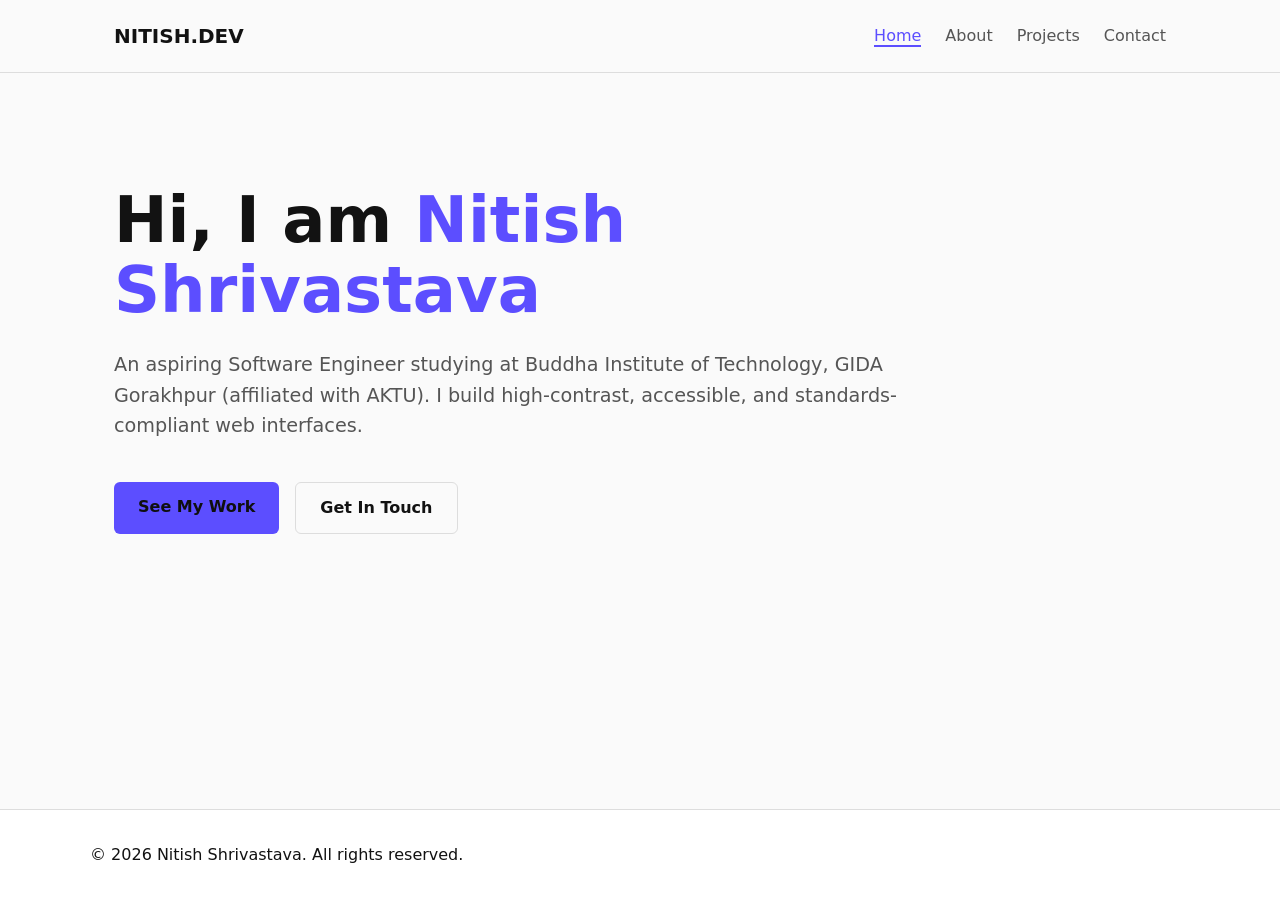
==== index.html @ 936f1f9f "Add files via upload" ====
<!DOCTYPE html>
<html lang="en">
<head>
  <meta charset="UTF-8">
  <meta name="viewport" content="width=device-width, initial-scale=1.0">
  <title>Home | Nitish Shrivastava</title>
  <meta name="description" content="Portfolio of Nitish Shrivastava, Aspiring Frontend Developer from Buddha Institute of Technology. Focused on accessible, semantic HTML5 design.">
  <meta name="keywords" content="Nitish Shrivastava, Frontend Developer, Buddha Institute of Technology, AKTU, Web Developer Portfolio">
  <meta name="robots" content="index, follow">
  <link rel="stylesheet" href="styles.css">
</head>
<body>

  <a href="#main-content" class="skip-link">Skip to main content</a>

  <header class="site-header" role="banner">
    <nav class="nav-container" role="navigation" aria-label="Main Navigation">
      <a href="index.html" class="site-logo">NITISH.DEV</a>
      <ul class="nav-list">
        <li><a href="index.html" class="nav-link" aria-current="page">Home</a></li>
        <li><a href="about.html" class="nav-link">About</a></li>
        <li><a href="projects.html" class="nav-link">Projects</a></li>
        <li><a href="contact.html" class="nav-link">Contact</a></li>
      </ul>
    </nav>
  </header>

  <main class="main-layout" id="main-content">
    <section class="hero-section" aria-labelledby="hero-heading">
      <h1 id="hero-heading" class="hero-title">
        Hi, I am <span class="hero-accent">Nitish Shrivastava</span>
      </h1>
      <p class="hero-lead">
        An aspiring Software Engineer studying at Buddha Institute of Technology, GIDA Gorakhpur (affiliated with AKTU). I build high-contrast, accessible, and standards-compliant web interfaces.
      </p>
      <div class="btn-group">
        <a href="projects.html" class="btn btn-primary">See My Work</a>
        <a href="contact.html" class="btn btn-secondary">Get In Touch</a>
      </div>
    </section>
  </main>

  <footer class="site-footer" role="contentinfo">
    <div class="footer-content">
      <p>&copy; 2026 Nitish Shrivastava. All rights reserved.</p>
    </div>
  </footer>

</body>
</html>
---- styles.css ----
:root {
  --bg-primary: #0f0f0f;
  --bg-surface: #1a1a1a;
  --bg-surface-hover: #242424;
  --text-primary: #f0f0f0;
  --text-muted: #aaaaaa;
  --accent: #8c85ff; 
  --accent-focus: #b5b0ff;
  --border-color: #333333;
  --error: #ff6b6b;
  --success: #51cf66;
  --font-main: 'Inter', system-ui, -apple-system, BlinkMacSystemFont, sans-serif;
  --max-width: 1100px;
  --radius: 6px;
  --transition: 0.25s ease;
}

@media (prefers-color-scheme: light) {
  :root {
    --bg-primary: #fafafa;
    --bg-surface: #ffffff;
    --bg-surface-hover: #f0f0f0;
    --text-primary: #121212;
    --text-muted: #555555;
    --accent: #5c4eff;
    --accent-focus: #3b2eff;
    --border-color: #dddddd;
  }
}

*, *::before, *::after {
  box-sizing: border-box;
  margin: 0;
  padding: 0;
}

html {
  font-family: var(--font-main);
  background-color: var(--bg-primary);
  color: var(--text-primary);
  scroll-behavior: smooth;
  line-height: 1.6;
}

body {
  min-height: 100vh;
  display: flex;
  flex-direction: column;
}

.skip-link {
  position: absolute;
  top: -100px;
  left: 1rem;
  background: var(--accent);
  color: #0f0f0f;
  padding: 0.75rem 1.5rem;
  font-weight: 700;
  z-index: 999;
  border-radius: 0 0 var(--radius) var(--radius);
  text-decoration: none;
  transition: top var(--transition);
}

.skip-link:focus-visible {
  top: 0;
  outline: 3px solid var(--text-primary);
}

*:focus-visible {
  outline: 3px solid var(--accent-focus);
  outline-offset: 3px;
}

.sr-only {
  position: absolute;
  width: 1px;
  height: 1px;
  padding: 0;
  margin: -1px;
  overflow: hidden;
  clip: rect(0, 0, 0, 0);
  white-space: nowrap;
  border: 0;
}

.site-header {
  border-bottom: 1px solid var(--border-color);
  background-color: var(--bg-primary);
  position: sticky;
  top: 0;
  z-index: 100;
}

.nav-container {
  max-width: var(--max-width);
  margin: 0 auto;
  padding: 1.25rem 1.5rem;
  display: flex;
  justify-content: space-between;
  align-items: center;
}

.site-logo {
  font-size: 1.25rem;
  font-weight: 800;
  color: var(--text-primary);
  text-decoration: none;
}

.nav-list {
  display: flex;
  list-style: none;
  gap: 1.5rem;
}

.nav-link {
  color: var(--text-muted);
  text-decoration: none;
  font-weight: 500;
}

.nav-link[aria-current="page"] {
  color: var(--accent);
  border-bottom: 2px solid var(--accent);
}

.main-layout {
  flex: 1;
  max-width: var(--max-width);
  width: 100%;
  margin: 0 auto;
  padding: 3rem 1.5rem;
}

.site-footer {
  margin-top: auto;
  border-top: 1px solid var(--border-color);
  background-color: var(--bg-surface);
  padding: 2rem 1.5rem;
}

.footer-content {
  max-width: var(--max-width);
  margin: 0 auto;
  display: flex;
  justify-content: space-between;
  align-items: center;
  flex-wrap: wrap;
}

.footer-links {
  display: flex;
  gap: 1.5rem;
  list-style: none;
}

.footer-link {
  color: var(--text-muted);
  text-decoration: none;
}

.hero-section {
  padding: 4rem 0;
  max-width: 800px;
}

.hero-title {
  font-size: clamp(2.5rem, 5vw, 4rem);
  line-height: 1.1;
  margin-bottom: 1.5rem;
}

.hero-accent {
  color: var(--accent);
}

.hero-lead {
  font-size: 1.2rem;
  color: var(--text-muted);
  margin-bottom: 2.5rem;
}

.btn-group {
  display: flex;
  gap: 1rem;
}

.btn {
  padding: 0.75rem 1.5rem;
  border-radius: var(--radius);
  font-weight: 600;
  text-decoration: none;
  cursor: pointer;
}

.btn-primary {
  background-color: var(--accent);
  color: #0f0f0f;
  border: none;
}

.btn-secondary {
  background-color: transparent;
  color: var(--text-primary);
  border: 1px solid var(--border-color);
}

.content-grid {
  display: grid;
  grid-template-columns: 1fr;
  gap: 3rem;
}

@media (min-width: 768px) {
  .content-grid {
    grid-template-columns: 2fr 1fr;
  }
}

.section-title {
  font-size: 2rem;
  margin-bottom: 1.5rem;
}

.text-block p {
  margin-bottom: 1.25rem;
  color: var(--text-muted);
}

.skills-aside {
  background-color: var(--bg-surface);
  padding: 1.5rem;
  border-radius: var(--radius);
  border: 1px solid var(--border-color);
  height: fit-content;
}

.skills-list {
  list-style: none;
  display: flex;
  flex-wrap: wrap;
  gap: 0.5rem;
  margin-top: 1rem;
}

.skill-tag {
  background-color: var(--bg-primary);
  border: 1px solid var(--border-color);
  padding: 0.35rem 0.75rem;
  font-size: 0.85rem;
  border-radius: 4px;
}

.projects-grid {
  display: grid;
  grid-template-columns: repeat(auto-fill, minmax(300px, 1fr));
  gap: 2rem;
  margin-top: 2rem;
}

.project-card {
  background-color: var(--bg-surface);
  border: 1px solid var(--border-color);
  border-radius: var(--radius);
  overflow: hidden;
}

.project-image {
  width: 100%;
  height: 180px;
  object-fit: cover;
}

.project-body {
  padding: 1.5rem;
}

.form-container {
  max-width: 600px;
}

.contact-form {
  display: flex;
  flex-direction: column;
  gap: 1.5rem;
  margin-top: 2rem;
}

.form-group {
  display: flex;
  flex-direction: column;
  gap: 0.5rem;
}

.form-control {
  background-color: var(--bg-surface);
  border: 1px solid var(--border-color);
  color: var(--text-primary);
  padding: 0.75rem 1rem;
  border-radius: var(--radius);
  width: 100%;
}

textarea.form-control {
  min-height: 150px;
}
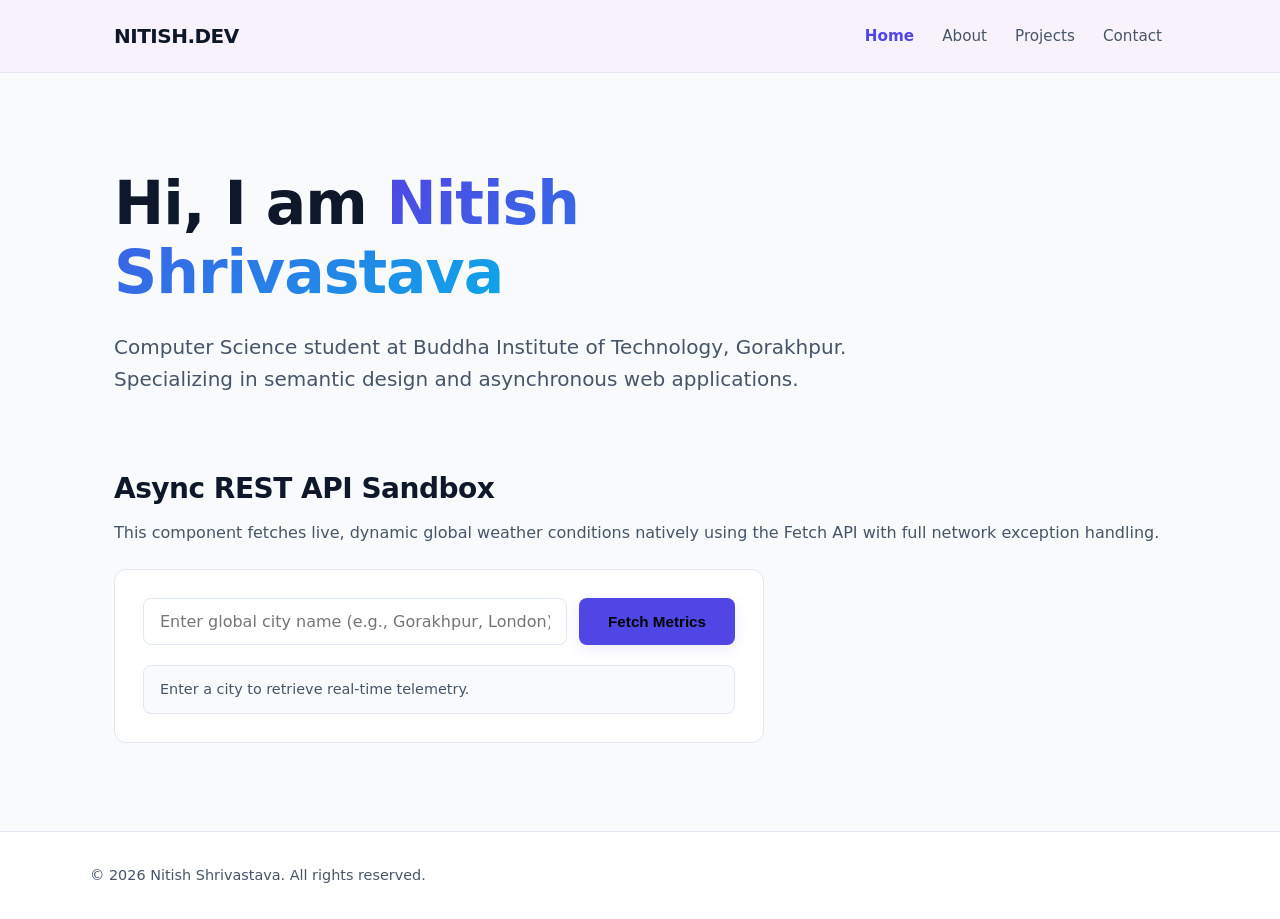
==== commit 9e49aafc: "Add files via upload" ====
--- a/index.html
+++ b/index.html
@@ -4,8 +4,8 @@
   <meta charset="UTF-8">
   <meta name="viewport" content="width=device-width, initial-scale=1.0">
   <title>Home | Nitish Shrivastava</title>
-  <meta name="description" content="Portfolio of Nitish Shrivastava, Aspiring Frontend Developer from Buddha Institute of Technology. Focused on accessible, semantic HTML5 design.">
-  <meta name="keywords" content="Nitish Shrivastava, Frontend Developer, Buddha Institute of Technology, AKTU, Web Developer Portfolio">
+  <meta name="description" content="Portfolio of Nitish Shrivastava, Aspiring Frontend Developer. Featuring a real-time REST API Weather Dashboard.">
+  <meta name="keywords" content="Nitish Shrivastava, Frontend Developer, Weather Dashboard, REST API, Async JavaScript">
   <meta name="robots" content="index, follow">
   <link rel="stylesheet" href="styles.css">
 </head>
@@ -26,18 +26,50 @@
   </header>
 
   <main class="main-layout" id="main-content">
-    <section class="hero-section" aria-labelledby="hero-heading">
+    
+    <section class="hero-section" aria-labelledby="hero-heading" style="padding-bottom: 2rem;">
       <h1 id="hero-heading" class="hero-title">
         Hi, I am <span class="hero-accent">Nitish Shrivastava</span>
       </h1>
       <p class="hero-lead">
-        An aspiring Software Engineer studying at Buddha Institute of Technology, GIDA Gorakhpur (affiliated with AKTU). I build high-contrast, accessible, and standards-compliant web interfaces.
+        Computer Science student at Buddha Institute of Technology, Gorakhpur. Specializing in semantic design and asynchronous web applications.
       </p>
-      <div class="btn-group">
-        <a href="projects.html" class="btn btn-primary">See My Work</a>
-        <a href="contact.html" class="btn btn-secondary">Get In Touch</a>
+    </section>
+
+    <section class="weather-dashboard-section" aria-labelledby="weather-heading" style="margin-bottom: 3rem;">
+      <h2 id="weather-heading" class="section-title" style="font-size: 1.75rem;">Async REST API Sandbox</h2>
+      <p style="color: var(--text-muted); margin-bottom: 1.5rem;">This component fetches live, dynamic global weather conditions natively using the Fetch API with full network exception handling.</p>
+      
+      <div class="weather-container">
+        <div class="weather-search-group">
+          <input type="text" id="weather-city-input" class="form-control" placeholder="Enter global city name (e.g., Gorakhpur, London)..." aria-label="Search weather by city name">
+          <button id="weather-search-btn" class="btn btn-primary">Fetch Metrics</button>
+        </div>
+
+        <div id="weather-status" class="weather-alert" aria-live="polite">Enter a city to retrieve real-time telemetry.</div>
+
+        <div id="weather-display" class="weather-display-card" style="display: none;">
+          <h3 id="display-city-name" style="font-size: 1.5rem; margin-bottom: 0.5rem;">City Name</h3>
+          <p id="display-condition" style="color: var(--accent); font-weight: 600; text-transform: capitalize; margin-bottom: 1.5rem;">Condition</p>
+          
+          <div class="weather-metrics-grid">
+            <div class="metric-box">
+              <span class="metric-label">Temperature</span>
+              <span id="metric-temp" class="metric-value">--°C</span>
+            </div>
+            <div class="metric-box">
+              <span class="metric-label">Humidity</span>
+              <span id="metric-humidity" class="metric-value">--%</span>
+            </div>
+            <div class="metric-box">
+              <span class="metric-label">Wind Velocity</span>
+              <span id="metric-wind" class="metric-value">-- m/s</span>
+            </div>
+          </div>
+        </div>
       </div>
     </section>
+
   </main>
 
   <footer class="site-footer" role="contentinfo">
@@ -46,5 +78,6 @@
     </div>
   </footer>
 
+  <script src="script.js"></script>
 </body>
 </html>
--- a/styles.css
+++ b/styles.css
@@ -1,33 +1,46 @@
+/* ==========================================================================
+   1. DESIGN SYSTEM & ACCESSIBLE VARIABLES (Dark/Light Architecture)
+   ========================================================================== */
 :root {
-  --bg-primary: #0f0f0f;
-  --bg-surface: #1a1a1a;
-  --bg-surface-hover: #242424;
-  --text-primary: #f0f0f0;
-  --text-muted: #aaaaaa;
-  --accent: #8c85ff; 
-  --accent-focus: #b5b0ff;
-  --border-color: #333333;
-  --error: #ff6b6b;
-  --success: #51cf66;
-  --font-main: 'Inter', system-ui, -apple-system, BlinkMacSystemFont, sans-serif;
-  --max-width: 1100px;
-  --radius: 6px;
-  --transition: 0.25s ease;
-}
-
+  /* Dark Mode Palette (Default) - Contrast Ratio > 4.5:1 guaranteed */
+  --bg-base: #0a0a0c;
+  --bg-surface: #121216;
+  --bg-surface-raised: #1c1c24;
+  
+  --text-main: #f3f4f6;
+  --text-muted: #9ca3af;
+  
+  --primary: #8c85ff;         /* Optimized for WCAG contrast on dark bg */
+  --primary-glow: rgba(140, 133, 255, 0.15);
+  --accent: #22d3ee;          /* Cyan accent for premium dev look */
+  --border: #262626;
+  
+  --font-sans: 'Inter', system-ui, -apple-system, BlinkMacSystemFont, sans-serif;
+  --radius-md: 8px;
+  --radius-lg: 12px;
+  --transition-smooth: cubic-bezier(0.4, 0, 0.2, 1);
+}
+
+/* Automatic Light Mode Transition based on User Device Settings */
 @media (prefers-color-scheme: light) {
   :root {
-    --bg-primary: #fafafa;
+    --bg-base: #f8fafc;
     --bg-surface: #ffffff;
-    --bg-surface-hover: #f0f0f0;
-    --text-primary: #121212;
-    --text-muted: #555555;
-    --accent: #5c4eff;
-    --accent-focus: #3b2eff;
-    --border-color: #dddddd;
+    --bg-surface-raised: #f1f5f9;
+    
+    --text-main: #0f172a;
+    --text-muted: #475569;
+    
+    --primary: #4f46e5;       /* High contrast indigo for light mode */
+    --primary-glow: rgba(79, 70, 229, 0.1);
+    --accent: #0ea5e9;
+    --border: #e2e8f0;
   }
 }
 
+/* ==========================================================================
+   2. CORE ARCHITECTURE & ACCESSIBILITY RESETS
+   ========================================================================== */
 *, *::before, *::after {
   box-sizing: border-box;
   margin: 0;
@@ -35,11 +48,12 @@
 }
 
 html {
-  font-family: var(--font-main);
-  background-color: var(--bg-primary);
-  color: var(--text-primary);
+  font-family: var(--font-sans);
+  background-color: var(--bg-base);
+  color: var(--text-main);
   scroll-behavior: smooth;
   line-height: 1.6;
+  -webkit-font-smoothing: antialiased;
 }
 
 body {
@@ -48,54 +62,64 @@
   flex-direction: column;
 }
 
+/* Skip Link: Keyboard Accessibility */
 .skip-link {
   position: absolute;
   top: -100px;
   left: 1rem;
-  background: var(--accent);
-  color: #0f0f0f;
+  background: var(--primary);
+  color: #000;
   padding: 0.75rem 1.5rem;
   font-weight: 700;
   z-index: 999;
-  border-radius: 0 0 var(--radius) var(--radius);
+  border-radius: 0 0 var(--radius-md) var(--radius-md);
   text-decoration: none;
-  transition: top var(--transition);
+  transition: top 0.2s var(--transition-smooth);
 }
 
 .skip-link:focus-visible {
   top: 0;
-  outline: 3px solid var(--text-primary);
-}
-
+  outline: 3px solid var(--text-main);
+}
+
+/* Focus Indicator Ring for All Interactive Elements */
 *:focus-visible {
-  outline: 3px solid var(--accent-focus);
-  outline-offset: 3px;
-}
-
-.sr-only {
-  position: absolute;
-  width: 1px;
-  height: 1px;
-  padding: 0;
-  margin: -1px;
-  overflow: hidden;
-  clip: rect(0, 0, 0, 0);
-  white-space: nowrap;
-  border: 0;
-}
-
+  outline: 3px solid var(--primary);
+  outline-offset: 4px;
+}
+
+/* Prefers Reduced Motion Safeguard */
+@media (prefers-reduced-motion: reduce) {
+  html { scroll-behavior: auto; }
+  *, *::before, *::after {
+    animation-duration: 0.01ms !important;
+    animation-iteration-count: 1 !important;
+    transition-duration: 0.01ms !important;
+    scroll-behavior: auto !important;
+  }
+}
+
+/* ==========================================================================
+   3. FLEXBOX NAVIGATION & HEADER ARCHITECTURE
+   ========================================================================== */
 .site-header {
-  border-bottom: 1px solid var(--border-color);
-  background-color: var(--bg-primary);
+  background-color: rgba(10, 10, 12, 0.8);
+  backdrop-filter: blur(12px); /* Modern Glassmorphism blur effect */
+  border-bottom: 1px solid var(--border);
   position: sticky;
   top: 0;
   z-index: 100;
 }
 
+@media (prefers-color-scheme: light) {
+  .site-header { background-color: rgba(248, 240, 252, 0.8); }
+}
+
 .nav-container {
-  max-width: var(--max-width);
+  max-width: 1100px;
   margin: 0 auto;
   padding: 1.25rem 1.5rem;
+  /* Localized Flexbox alignment */
   display: flex;
   justify-content: space-between;
   align-items: center;
@@ -104,204 +128,464 @@
 .site-logo {
   font-size: 1.25rem;
   font-weight: 800;
-  color: var(--text-primary);
+  color: var(--text-main);
   text-decoration: none;
+  letter-spacing: -0.5px;
 }
 
 .nav-list {
   display: flex;
   list-style: none;
-  gap: 1.5rem;
+  gap: 1.25rem;
 }
 
 .nav-link {
   color: var(--text-muted);
   text-decoration: none;
   font-weight: 500;
+  font-size: 0.95rem;
+  padding: 0.5rem 0.25rem;
+  position: relative;
+  transition: color 0.2s var(--transition-smooth);
+}
+
+.nav-link:hover {
+  color: var(--text-main);
 }
 
 .nav-link[aria-current="page"] {
-  color: var(--accent);
-  border-bottom: 2px solid var(--accent);
-}
-
+  color: var(--primary);
+  font-weight: 600;
+}
+
+/* ==========================================================================
+   4. LAYOUT CONTAINERS & RESPONSIVE GRID DESIGN
+   ========================================================================== */
 .main-layout {
   flex: 1;
-  max-width: var(--max-width);
+  max-width: 1100px;
   width: 100%;
   margin: 0 auto;
-  padding: 3rem 1.5rem;
-}
-
+  padding: 2.5rem 1.5rem;
+}
+
+/* Mobile-First Layout Grid (Defaults to 1 column for mobile) */
+.content-grid {
+  display: grid;
+  grid-template-columns: 1fr;
+  gap: 2.5rem;
+}
+
+/* Responsive Tablet/Desktop View Expansion via Media Query */
+@media (min-width: 768px) {
+  .content-grid {
+    grid-template-columns: 2fr 1fr; /* 2 Columns Layout for Tablet/PC */
+  }
+}
+
+/* ==========================================================================
+   5. COMPONENT DESIGNS (Hero, Buttons, Cards, Forms)
+   ========================================================================== */
+/* Hero Section */
+.hero-section {
+  padding: 3.5rem 0;
+  max-width: 750px;
+}
+
+.hero-title {
+  font-size: clamp(2.25rem, 6vw, 3.75rem); /* Fluid typography */
+  line-height: 1.15;
+  font-weight: 800;
+  letter-spacing: -1px;
+  margin-bottom: 1.5rem;
+}
+
+.hero-accent {
+  color: var(--primary);
+  background: linear-gradient(135deg, var(--primary), var(--accent));
+  -webkit-background-clip: text;
+  -webkit-text-fill-color: transparent;
+}
+
+.hero-lead {
+  font-size: clamp(1.1rem, 2vw, 1.25rem);
+  color: var(--text-muted);
+  margin-bottom: 2.5rem;
+}
+
+/* Flexbox Interactive Button Group */
+.btn-group {
+  display: flex;
+  gap: 1rem;
+  flex-wrap: wrap;
+}
+
+.btn {
+  display: inline-flex;
+  align-items: center;
+  padding: 0.8rem 1.75rem;
+  border-radius: var(--radius-md);
+  font-weight: 600;
+  text-decoration: none;
+  font-size: 0.95rem;
+  transition: all 0.25s var(--transition-smooth);
+}
+
+.btn-primary {
+  background-color: var(--primary);
+  color: #050505;
+  border: 1px solid transparent;
+  box-shadow: 0 4px 14px var(--primary-glow);
+}
+
+.btn-primary:hover {
+  transform: translateY(-2px);
+  box-shadow: 0 6px 20px var(--primary-glow);
+  opacity: 0.95;
+}
+
+.btn-secondary {
+  background-color: transparent;
+  color: var(--text-main);
+  border: 1px solid var(--border);
+}
+
+.btn-secondary:hover {
+  background-color: var(--bg-surface-raised);
+  border-color: var(--text-muted);
+}
+
+/* Advanced 2D Grid Showcase Configuration */
+.projects-grid {
+  display: grid;
+  grid-template-columns: repeat(auto-fill, minmax(290px, 1fr)); /* Fluid grids */
+  gap: 2rem;
+  margin-top: 2rem;
+}
+
+/* Card Component with Glassmorphic Elements */
+.project-card {
+  background-color: var(--bg-surface);
+  border: 1px solid var(--border);
+  border-radius: var(--radius-lg);
+  overflow: hidden;
+  display: flex;
+  flex-direction: column;
+  transition: transform 0.25s var(--transition-smooth), border-color 0.25s var(--transition-smooth);
+}
+
+.project-card:hover {
+  transform: translateY(-4px);
+  border-color: var(--primary);
+  box-shadow: 0 12px 24px -10px rgba(0, 0, 0, 0.5);
+}
+
+.project-image {
+  width: 100%;
+  height: 190px;
+  object-fit: cover;
+  border-bottom: 1px solid var(--border);
+}
+
+.project-body {
+  padding: 1.5rem;
+  display: flex;
+  flex-direction: column;
+  flex: 1;
+}
+
+.project-body h2 {
+  font-size: 1.3rem;
+  margin-bottom: 0.75rem;
+  letter-spacing: -0.3px;
+}
+
+.project-desc {
+  color: var(--text-muted);
+  font-size: 0.95rem;
+  margin-bottom: 1.5rem;
+  flex: 1;
+}
+
+/* Sidebar / Skills Aside Styling */
+.skills-aside {
+  background-color: var(--bg-surface);
+  border: 1px solid var(--border);
+  padding: 1.75rem;
+  border-radius: var(--radius-lg);
+  height: fit-content;
+}
+
+.skills-aside h2 {
+  font-size: 1.25rem;
+  margin-bottom: 1.25rem;
+  letter-spacing: -0.3px;
+}
+
+/* Local Flexbox wrapping tags layout */
+.skills-list {
+  list-style: none;
+  display: flex;
+  flex-wrap: wrap;
+  gap: 0.6rem;
+}
+
+.skill-tag {
+  background-color: var(--bg-surface-raised);
+  border: 1px solid var(--border);
+  padding: 0.4rem 0.85rem;
+  font-size: 0.85rem;
+  font-weight: 500;
+  color: var(--text-main);
+  border-radius: var(--radius-md);
+}
+
+/* Semantic Form Elements */
+.form-container {
+  max-width: 650px;
+}
+
+.section-title {
+  font-size: 2.25rem;
+  font-weight: 800;
+  letter-spacing: -0.5px;
+  margin-bottom: 0.5rem;
+}
+
+.contact-form {
+  display: flex;
+  flex-direction: column;
+  gap: 1.25rem;
+  margin-top: 2rem;
+}
+
+.form-group {
+  display: flex;
+  flex-direction: column;
+  gap: 0.5rem;
+}
+
+.form-label {
+  font-size: 0.9rem;
+  font-weight: 600;
+  color: var(--text-main);
+}
+
+.form-control {
+  background-color: var(--bg-surface);
+  border: 1px solid var(--border);
+  color: var(--text-main);
+  padding: 0.8rem 1rem;
+  font-family: var(--font-sans);
+  font-size: 1rem;
+  border-radius: var(--radius-md);
+  width: 100%;
+  transition: border-color 0.2s var(--transition-smooth);
+}
+
+.form-control:focus {
+  outline: none;
+  border-color: var(--primary);
+}
+
+/* ==========================================================================
+   6. SITE FOOTER LANDMARK ARCHITECTURE
+   ========================================================================== */
 .site-footer {
   margin-top: auto;
-  border-top: 1px solid var(--border-color);
+  border-top: 1px solid var(--border);
   background-color: var(--bg-surface);
   padding: 2rem 1.5rem;
 }
 
 .footer-content {
-  max-width: var(--max-width);
+  max-width: 1100px;
   margin: 0 auto;
   display: flex;
   justify-content: space-between;
   align-items: center;
   flex-wrap: wrap;
-}
-
-.footer-links {
-  display: flex;
-  gap: 1.5rem;
+  gap: 1rem;
+  font-size: 0.9rem;
+  color: var(--text-muted);
+}
+/* ==========================================================================
+   7. INTERACTIVE TO-DO APPLICATION STYLES
+   ========================================================================== */
+.todo-container {
+  background-color: var(--bg-surface);
+  border: 1px solid var(--border);
+  border-radius: var(--radius-lg);
+  padding: 1.5rem;
+  max-width: 650px;
+}
+
+.todo-input-group {
+  display: flex;
+  gap: 0.75rem;
+  margin-bottom: 1.25rem;
+}
+
+.todo-input-group .form-control {
+  flex: 1;
+}
+
+.todo-filters {
+  display: flex;
+  gap: 0.5rem;
+  margin-bottom: 1.5rem;
+}
+
+.todo-filters .btn {
+  padding: 0.4rem 1rem;
+  font-size: 0.85rem;
+}
+
+.todo-filters .btn[aria-current="page"] {
+  background-color: var(--primary);
+  color: #000;
+  border-color: transparent;
+}
+
+.todo-list {
+  display: flex;
+  flex-direction: column;
+  gap: 0.75rem;
+}
+
+.todo-item {
+  display: flex;
+  align-items: center;
+  gap: 0.75rem;
+  background-color: var(--bg-surface-raised);
+  border: 1px solid var(--border);
+  padding: 0.75rem 1rem;
+  border-radius: var(--radius-md);
   list-style: none;
 }
 
-.footer-link {
-  color: var(--text-muted);
-  text-decoration: none;
-}
-
-.hero-section {
-  padding: 4rem 0;
-  max-width: 800px;
-}
-
-.hero-title {
-  font-size: clamp(2.5rem, 5vw, 4rem);
-  line-height: 1.1;
-  margin-bottom: 1.5rem;
-}
-
-.hero-accent {
-  color: var(--accent);
-}
-
-.hero-lead {
-  font-size: 1.2rem;
-  color: var(--text-muted);
-  margin-bottom: 2.5rem;
-}
-
-.btn-group {
-  display: flex;
-  gap: 1rem;
-}
-
-.btn {
-  padding: 0.75rem 1.5rem;
-  border-radius: var(--radius);
-  font-weight: 600;
-  text-decoration: none;
-  cursor: pointer;
-}
-
-.btn-primary {
-  background-color: var(--accent);
-  color: #0f0f0f;
-  border: none;
-}
-
-.btn-secondary {
-  background-color: transparent;
-  color: var(--text-primary);
-  border: 1px solid var(--border-color);
-}
-
-.content-grid {
-  display: grid;
-  grid-template-columns: 1fr;
-  gap: 3rem;
-}
-
-@media (min-width: 768px) {
-  .content-grid {
-    grid-template-columns: 2fr 1fr;
-  }
-}
-
-.section-title {
-  font-size: 2rem;
-  margin-bottom: 1.5rem;
-}
-
-.text-block p {
-  margin-bottom: 1.25rem;
-  color: var(--text-muted);
-}
-
-.skills-aside {
-  background-color: var(--bg-surface);
-  padding: 1.5rem;
-  border-radius: var(--radius);
-  border: 1px solid var(--border-color);
-  height: fit-content;
-}
-
-.skills-list {
-  list-style: none;
-  display: flex;
-  flex-wrap: wrap;
-  gap: 0.5rem;
-  margin-top: 1rem;
-}
-
-.skill-tag {
-  background-color: var(--bg-primary);
-  border: 1px solid var(--border-color);
+.todo-item.completed .task-text {
+  text-decoration: line-through;
+  color: var(--text-muted);
+}
+
+.task-text {
+  flex: 1;
+  font-size: 0.95rem;
+  color: var(--text-main);
+  outline: none;
+  padding: 0.25rem;
+}
+
+.task-text[contenteditable="true"]:focus {
+  background-color: rgba(255,255,255,0.05);
+  border-radius: 4px;
+}
+
+.todo-item .delete-btn {
+  background-color: rgba(255, 107, 107, 0.15);
+  color: var(--error);
+  border: 1px solid rgba(255, 107, 107, 0.3);
   padding: 0.35rem 0.75rem;
   font-size: 0.85rem;
-  border-radius: 4px;
-}
-
-.projects-grid {
-  display: grid;
-  grid-template-columns: repeat(auto-fill, minmax(300px, 1fr));
-  gap: 2rem;
-  margin-top: 2rem;
-}
-
-.project-card {
-  background-color: var(--bg-surface);
-  border: 1px solid var(--border-color);
-  border-radius: var(--radius);
-  overflow: hidden;
-}
-
-.project-image {
-  width: 100%;
-  height: 180px;
-  object-fit: cover;
-}
-
-.project-body {
+  border-radius: var(--radius-md);
+  cursor: pointer;
+  font-weight: 600;
+  transition: all 0.2s var(--transition-smooth);
+}
+
+.todo-item .delete-btn:hover {
+  background-color: var(--error);
+  color: #000;
+}
+
+/* Custom Checkbox Alignment */
+.todo-item input[type="checkbox"] {
+  width: 18px;
+  height: 18px;
+  cursor: pointer;
+  accent-color: var(--primary);
+}
+/* ==========================================================================
+   8. ASYNCHRONOUS WEATHER DASHBOARD STYLES
+   ========================================================================== */
+.weather-container {
+  background-color: var(--bg-surface);
+  border: 1px solid var(--border);
+  border-radius: var(--radius-lg);
+  padding: 1.75rem;
+  max-width: 650px;
+}
+
+.weather-search-group {
+  display: flex;
+  gap: 0.75rem;
+  margin-bottom: 1.25rem;
+}
+
+.weather-search-group .form-control {
+  flex: 1;
+}
+
+.weather-alert {
+  padding: 0.75rem 1rem;
+  border-radius: var(--radius-md);
+  font-size: 0.9rem;
+  font-weight: 500;
+  border: 1px solid var(--border);
+  background-color: var(--bg-base);
+  color: var(--text-muted);
+}
+
+.weather-alert.error {
+  background-color: rgba(255, 107, 107, 0.1);
+  border-color: var(--error);
+  color: var(--error);
+}
+
+.weather-alert.info {
+  background-color: rgba(140, 133, 255, 0.05);
+  border-color: var(--primary);
+  color: var(--primary);
+}
+
+.weather-display-card {
+  background-color: var(--bg-surface-raised);
+  border: 1px solid var(--border);
+  border-radius: var(--radius-md);
   padding: 1.5rem;
-}
-
-.form-container {
-  max-width: 600px;
-}
-
-.contact-form {
-  display: flex;
-  flex-direction: column;
-  gap: 1.5rem;
-  margin-top: 2rem;
-}
-
-.form-group {
-  display: flex;
-  flex-direction: column;
-  gap: 0.5rem;
-}
-
-.form-control {
-  background-color: var(--bg-surface);
-  border: 1px solid var(--border-color);
-  color: var(--text-primary);
-  padding: 0.75rem 1rem;
-  border-radius: var(--radius);
-  width: 100%;
-}
-
-textarea.form-control {
-  min-height: 150px;
+  margin-top: 1.25rem;
+}
+
+/* Localized Flexbox Metrics System */
+.weather-metrics-grid {
+  display: flex;
+  justify-content: space-between;
+  gap: 1rem;
+  flex-wrap: wrap;
+}
+
+.metric-box {
+  flex: 1;
+  min-width: 120px;
+  background-color: var(--bg-surface);
+  border: 1px solid var(--border);
+  padding: 1rem;
+  border-radius: var(--radius-md);
+  text-align: center;
+}
+
+.metric-label {
+  display: block;
+  font-size: 0.8rem;
+  color: var(--text-muted);
+  text-transform: uppercase;
+  letter-spacing: 0.5px;
+  margin-bottom: 0.25rem;
+}
+
+.metric-value {
+  font-size: 1.25rem;
+  font-weight: 700;
+  color: var(--text-main);
 }
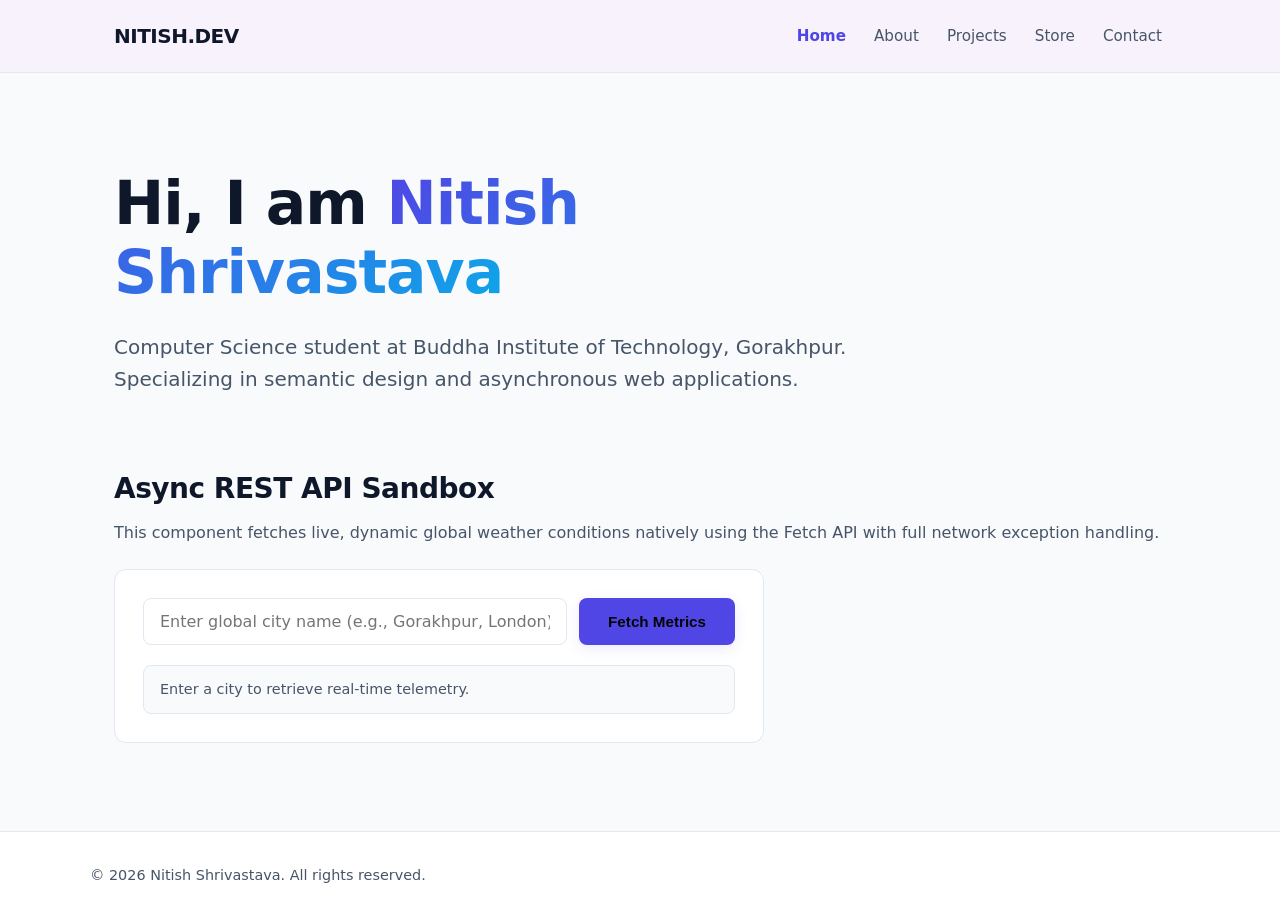
==== commit 08d53da4: "Add files via upload" ====
--- a/index.html
+++ b/index.html
@@ -20,13 +20,13 @@
         <li><a href="index.html" class="nav-link" aria-current="page">Home</a></li>
         <li><a href="about.html" class="nav-link">About</a></li>
         <li><a href="projects.html" class="nav-link">Projects</a></li>
+        <li><a href="store.html" class="nav-link">Store</a></li>
         <li><a href="contact.html" class="nav-link">Contact</a></li>
       </ul>
     </nav>
   </header>
 
   <main class="main-layout" id="main-content">
-    
     <section class="hero-section" aria-labelledby="hero-heading" style="padding-bottom: 2rem;">
       <h1 id="hero-heading" class="hero-title">
         Hi, I am <span class="hero-accent">Nitish Shrivastava</span>
@@ -69,7 +69,6 @@
         </div>
       </div>
     </section>
-
   </main>
 
   <footer class="site-footer" role="contentinfo">
--- a/styles.css
+++ b/styles.css
@@ -588,4 +588,81 @@
   font-size: 1.25rem;
   font-weight: 700;
   color: var(--text-main);
+}
+/* ==========================================================================
+   9. CAPSTONE E-COMMERCE CORE APP GRID STYLES
+   ========================================================================== */
+.store-grid {
+  display: grid;
+  grid-template-columns: 1fr;
+  gap: 2.5rem;
+  align-items: start;
+}
+
+@media (min-width: 992px) {
+  .store-grid {
+    grid-template-columns: 2.5fr 1fr; /* Distinct scaling structures on wider views */
+  }
+}
+
+.catalog-products {
+  display: grid;
+  grid-template-columns: repeat(auto-fill, minmax(260px, 1fr));
+  gap: 1.5rem;
+}
+
+.cart-sticky-panel {
+  background-color: var(--bg-surface);
+  border: 1px solid var(--border);
+  border-radius: var(--radius-lg);
+  padding: 1.5rem;
+  position: sticky;
+  top: 100px;
+  height: fit-content;
+}
+
+.cart-badge {
+  background-color: var(--primary-glow);
+  color: var(--primary);
+  border: 1px solid rgba(140, 133, 255, 0.3);
+  font-size: 0.8rem;
+  padding: 0.2rem 0.6rem;
+  border-radius: 20px;
+}
+
+.cart-list-container {
+  list-style: none;
+  max-height: 260px;
+  overflow-y: auto;
+  margin-bottom: 1.5rem;
+  border-bottom: 1px solid var(--border);
+  padding-bottom: 1rem;
+}
+
+.cart-item-node {
+  display: flex;
+  justify-content: space-between;
+  align-items: center;
+  padding: 0.5rem 0;
+  border-bottom: 1px dashed var(--border);
+}
+
+.cart-item-node:last-child {
+  border-bottom: none;
+}
+
+.cart-remove-btn {
+  background: transparent;
+  border: none;
+  color: var(--error);
+  font-size: 1.25rem;
+  cursor: pointer;
+  line-height: 1;
+}
+
+.cart-summary-box {
+  background-color: var(--bg-surface-raised);
+  padding: 1rem;
+  border-radius: var(--radius-md);
+  border: 1px solid var(--border);
 }
